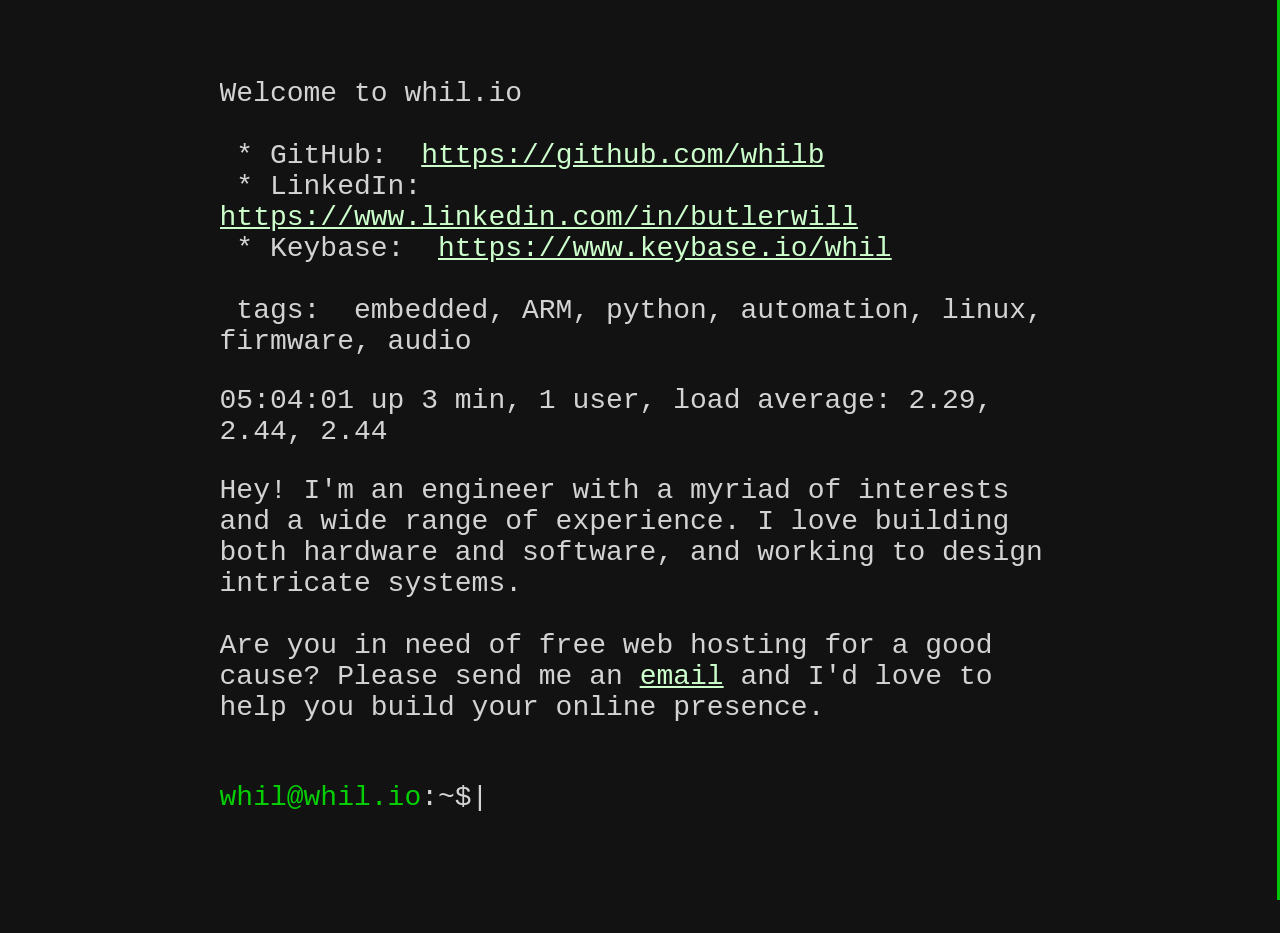
==== index.html @ 9cc26eb1 "initial sync" ====
<head>
	<link rel="stylesheet" href="/style.css">
</head>

<body>
	<div class="center">
		<pre>
Welcome to whil.io

 * GitHub:  <a href="https://github.com/whilb/">https://github.com/whilb</a>
 * LinkedIn:  <a href="https://www.linkedin.com/in/butlerwill/">https://www.linkedin.com/in/butlerwill</a>
 * Keybase:  <a href="https://keybase.io/whil">https://www.keybase.io/whil</a>

 tags:  embedded, ARM, python, automation, linux, firmware, audio</pre>
		<div id="uplined"></div>
		<pre>
Hey! I'm an engineer with a myriad of interests and a wide range of experience. I love building both hardware and software, and working to design intricate systems.

Are you in need of free web hosting for a good cause? Please send me an <a href="mailto:whilb@riseup.net">email</a> and I'd love to help you build your online presence.
		</pre>
		<pre id="typewriter">
<span class="string-highlight">whil@whil.io</span>:~$ ls
projects   misc    partners    <a href="/links">links</a>
<span class="string-highlight">whil@whil.io</span>:~$ cat projects

127local.net 
  A small collection of technical writeups
<span class="string-highlight">whil@whil.io</span>:~$ cat partners

<a href="https://siliconvalleysunrise.org" color="grey">siliconvalleysunrise.org</a>
		</pre>
	</div>
	<script src="/script.js"></script>
</body>
---- style.css ----
.var-highlight {
  color: #c0ad60;
}
.string-highlight {
  color: rgba(0, 255, 0, 0.8);
}

.center {
  width: 70%;
  margin: auto;
  padding: 10px;
}

body {
  padding: 40px;
  background-color: #121212;

  font-size: 2em;
  border-right: solid 3px rgba(0, 255, 0, 0.75);
  font-family: "Source Code Pro", monospace;
  font-size: 28px;
  color: lightgrey;
  margin: 0 auto;
}

pre {
  overflow-x: auto;
  white-space: pre-wrap;
  white-space: -moz-pre-wrap;
  white-space: -pre-wrap;
  white-space: -o-pre-wrap;
  word-wrap: break-word;
}

#typewriter {
  &:after {
    content: "|";
    animation: blink 500ms linear infinite alternate;
  }
}

a {
  background-color: transparent;
  text-decoration: underline;
}

a:link {
  color: #ccffcc;
}

a:visited {
  color: grey;
}

a:hover {
  color: #ccffff;
}

a:active {
  color: #ccffcc;
}



@-webkit-keyframes blink {
  0% {
    opacity: 0;
  }
  100% {
    opacity: 1;
  }
}

@-moz-keyframes blink {
  0% {
    opacity: 0;
  }
  100% {
    opacity: 1;
  }
}

@keyframes blink {
  0% {
    opacity: 0;
  }
  100% {
    opacity: 1;
  }
}
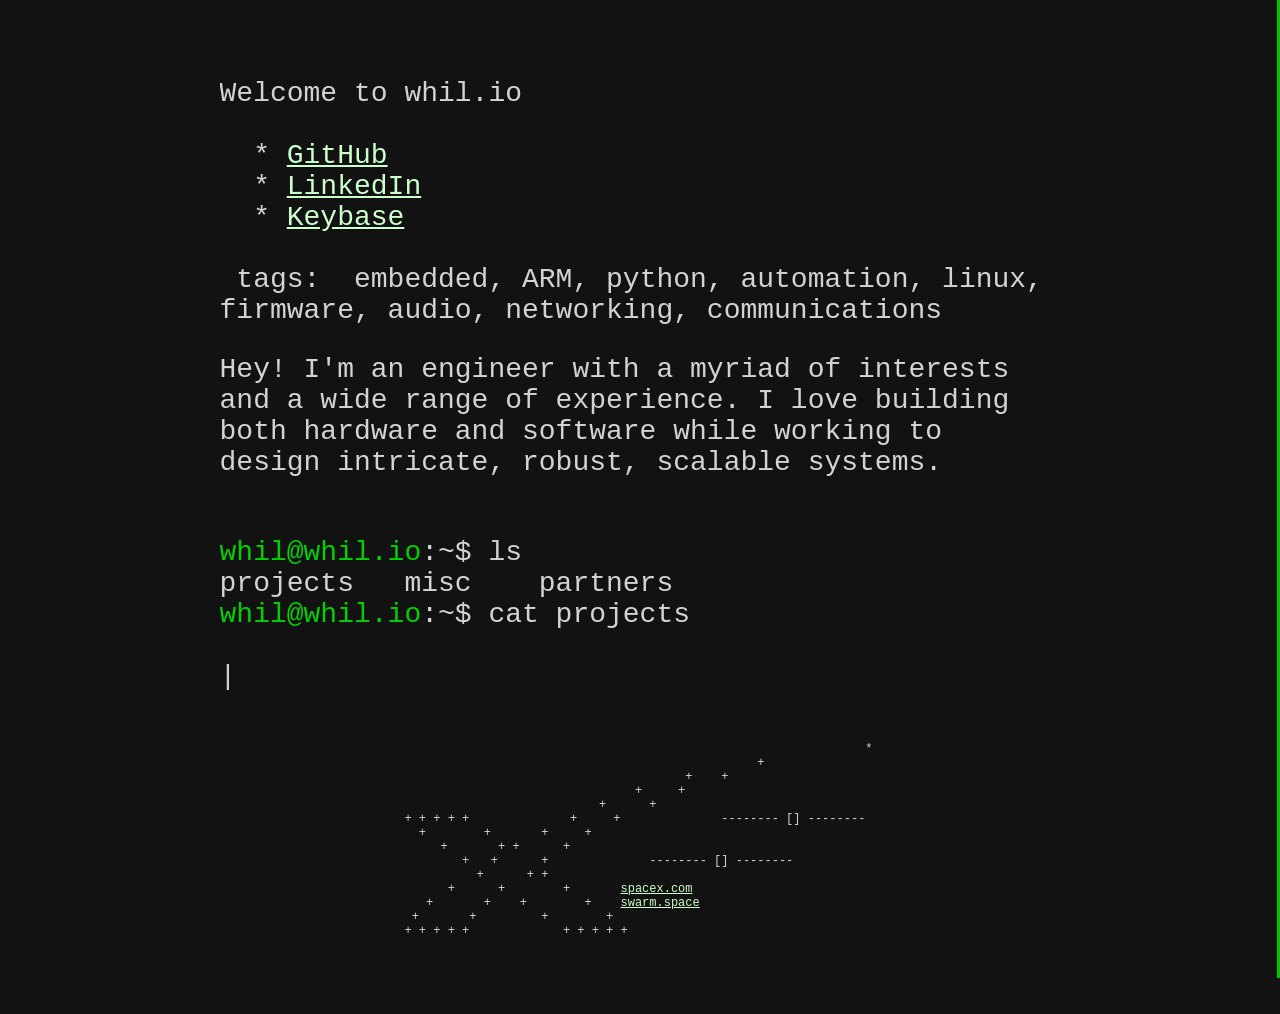
==== commit f269be44: "move back to root for gh pages" ====
--- a/index.html
+++ b/index.html
@@ -1,35 +1,63 @@
-<head>
-	<link rel="stylesheet" href="/style.css">
-</head>
+<html>
+	<head>
+		<link rel="stylesheet" href="style.css">
+		<!-- Sorry for tracking you before. -->
+	</head>
 
-<body>
-	<div class="center">
-		<pre>
+	<body>
+		<div class="center">
+			<pre>
 Welcome to whil.io
 
- * GitHub:  <a href="https://github.com/whilb/">https://github.com/whilb</a>
- * LinkedIn:  <a href="https://www.linkedin.com/in/butlerwill/">https://www.linkedin.com/in/butlerwill</a>
- * Keybase:  <a href="https://keybase.io/whil">https://www.keybase.io/whil</a>
+  * <a href="https://github.com/whilb/">GitHub</a>
+  * <a href="https://www.linkedin.com/in/whilb/">LinkedIn</a>
+  * <a href="https://keybase.io/whil">Keybase</a>
 
- tags:  embedded, ARM, python, automation, linux, firmware, audio</pre>
-		<div id="uplined"></div>
-		<pre>
-Hey! I'm an engineer with a myriad of interests and a wide range of experience. I love building both hardware and software, and working to design intricate systems.
-
-Are you in need of free web hosting for a good cause? Please send me an <a href="mailto:whilb@riseup.net">email</a> and I'd love to help you build your online presence.
-		</pre>
-		<pre id="typewriter">
+ tags:  embedded, ARM, python, automation, linux, firmware, audio, networking, communications</pre>
+			<pre>
+Hey! I'm an engineer with a myriad of interests and a wide range of experience. I love building both hardware and software while working to design intricate, robust, scalable systems.
+			</pre>
+			<pre id="typewriter">
 <span class="string-highlight">whil@whil.io</span>:~$ ls
-projects   misc    partners    <a href="/links">links</a>
+projects   misc    partners
 <span class="string-highlight">whil@whil.io</span>:~$ cat projects
 
-127local.net 
-  A small collection of technical writeups
+<a href="https://127local.net">127local.net</a>
+  A small collection of blog posts, notes, and technical writeups
+
+<a href="https://calculator.127local.net">calc.127local.net</a>
+  JavaScript calculators for <strike>all</strike> some of your calculating needs.
+
+<a href="https://dicetu.be">dicetu.be</a>
+  Online DnD Style Dice Roller. Roll with Friends!
+
+<a href="https://istheboatsinking.com">istheboatsinking.com</a>
+  What was once an idea to monitor a leaky boat is now a silly website.
+
 <span class="string-highlight">whil@whil.io</span>:~$ cat partners
 
-<a href="https://siliconvalleysunrise.org" color="grey">siliconvalleysunrise.org</a>
-		</pre>
-	</div>
-	<script src="/script.js"></script>
-</body>
+<a href="https://emeraldonion.org/">emeraldonion.org</a>
+  Emerald Onion's mission is to protect privacy, anonymity, access to information, and free speech online
 
+<span class="string-highlight">whil@whil.io</span>:~$ 
+</pre>
+		</div>
+<pre style="font-size:12px;" align="center">
+                                                                *
+                                                 +               
+                                       +    +                    
+                                +     +                          
+                           +      +                              
++ + + + +              +     +              -------- [] -------- 
+  +        +       +     +                                       
+     +       + +      +                                          
+        +   +      +              -------- [] --------           
+	  +      + +                                             
+      +      +        +       <a href="https://www.spacex.com">spacex.com</a>                         
+   +       +    +        +    <a href="https://swarm.space">swarm.space</a>                        
+ +       +         +        +                                    
++ + + + +             + + + + +                                  
+</pre>
+		<script src="script.js"></script>
+	</body>
+</html>
--- a/style.css
+++ b/style.css
@@ -21,10 +21,17 @@
   font-size: 28px;
   color: lightgrey;
   margin: 0 auto;
+  -ms-overflow-style: none;  /* IE and Edge */
+  scrollbar-width: none;  /* Firefox */
+}
+
+/* Hide scrollbar for Chrome, Safari and Opera */
+body::-webkit-scrollbar {
+  display: none;
 }
 
 pre {
-  overflow-x: auto;
+  overflow-x: hidden;
   white-space: pre-wrap;
   white-space: -moz-pre-wrap;
   white-space: -pre-wrap;
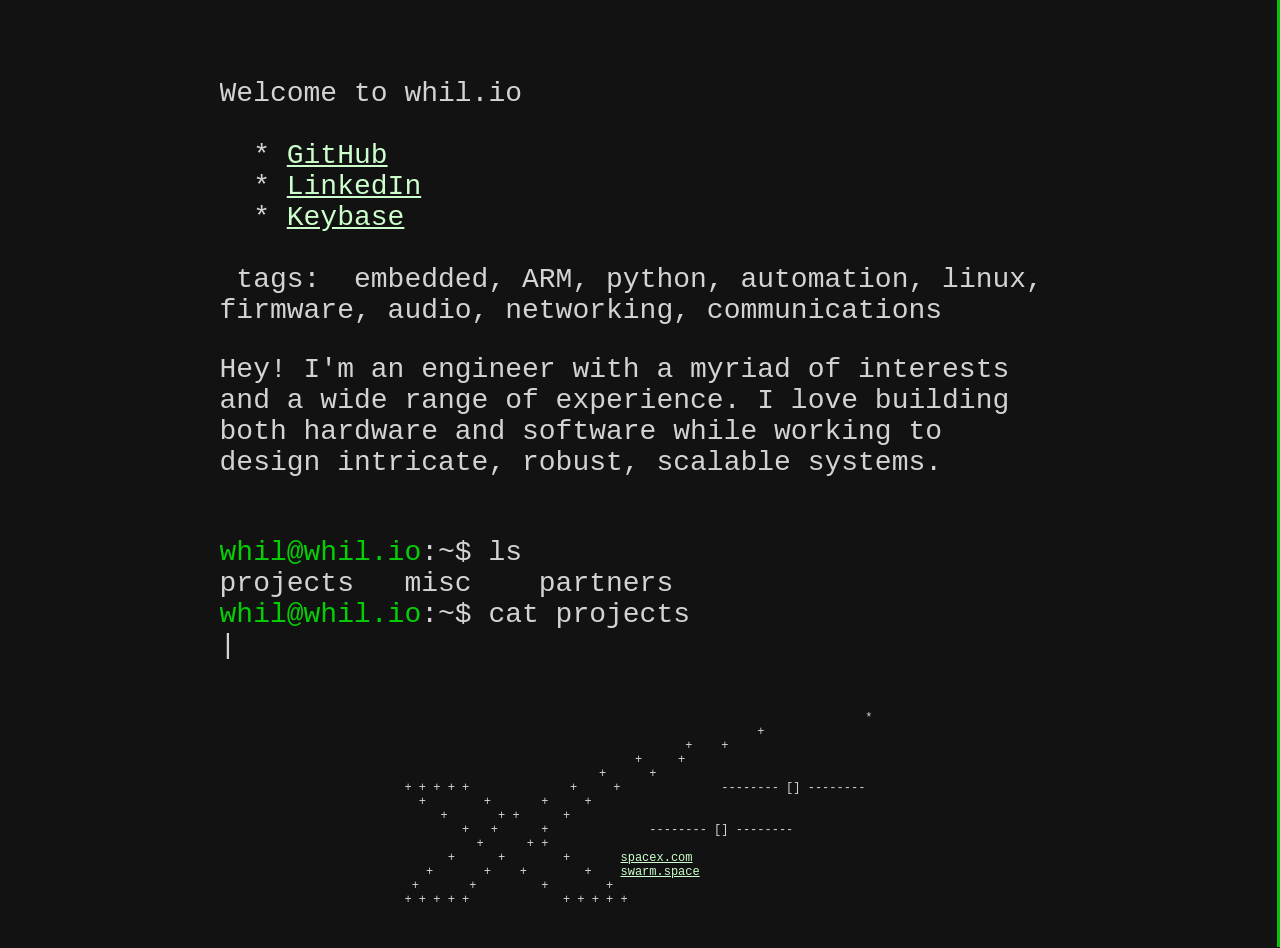
==== commit ceeae601: "Remove 127local.net link" ====
--- a/index.html
+++ b/index.html
@@ -22,8 +22,8 @@
 projects   misc    partners
 <span class="string-highlight">whil@whil.io</span>:~$ cat projects
 
-<a href="https://127local.net">127local.net</a>
-  A small collection of blog posts, notes, and technical writeups
+<a href="https://wgb.dev">wgb.dev</a>
+  My hugo blog!
 
 <a href="https://calculator.127local.net">calc.127local.net</a>
   JavaScript calculators for <strike>all</strike> some of your calculating needs.
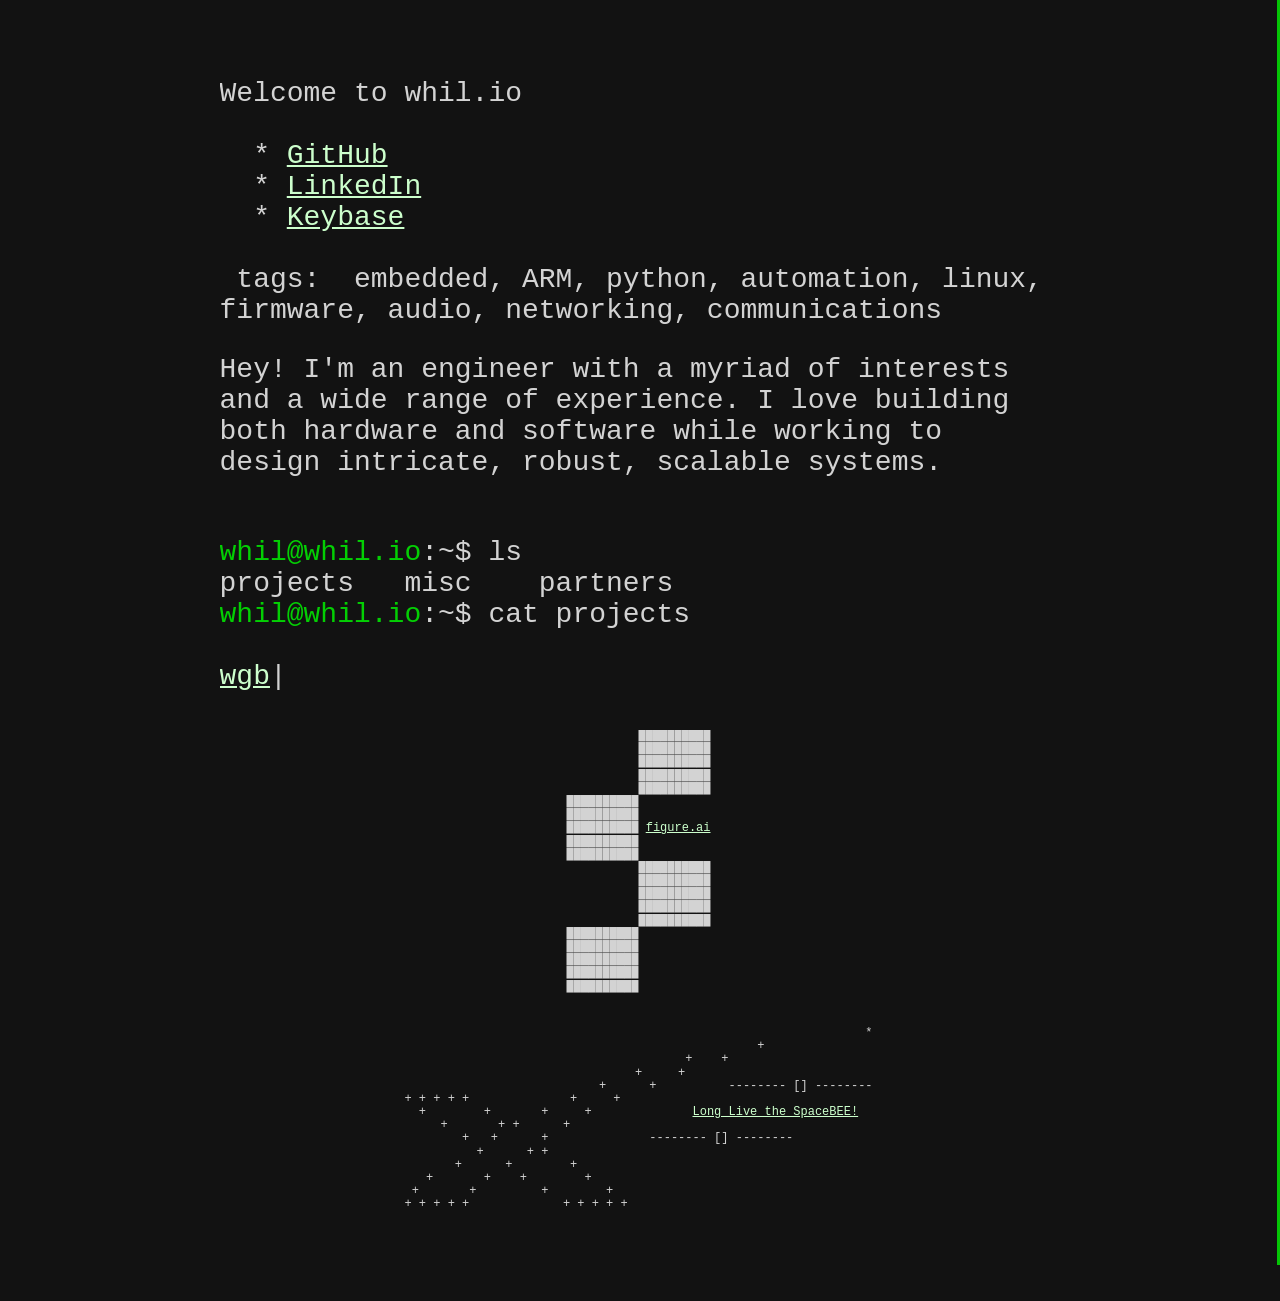
==== commit 47a77cd7: "rework ascii art" ====
--- a/index.html
+++ b/index.html
@@ -42,22 +42,49 @@
 <span class="string-highlight">whil@whil.io</span>:~$ 
 </pre>
 		</div>
-<pre style="font-size:12px;" align="center">
+<div class="ascii-wrap">
+  <pre class="ascii">
+          ██████████
+          ██████████
+          ██████████
+          ██████████
+          ██████████
+██████████          
+██████████          
+██████████ <a href="https://www.figure.ai/">figure.ai</a>
+██████████          
+██████████          
+          ██████████
+          ██████████
+          ██████████
+          ██████████
+          ██████████
+██████████          
+██████████          
+██████████          
+██████████          
+██████████          
+  </pre>
+</div>
+
+<div class="ascii-wrap" style="margin-top:20px;">
+  <pre class="ascii">
                                                                 *
                                                  +               
                                        +    +                    
                                 +     +                          
-                           +      +                              
-+ + + + +              +     +              -------- [] -------- 
-  +        +       +     +                                       
+                           +      +          -------- [] --------
++ + + + +              +     +               
+  +        +       +     +              <a href="https://en.wikipedia.org/wiki/Swarm_Technologies">Long Live the SpaceBEE!</a>
      +       + +      +                                          
         +   +      +              -------- [] --------           
-	  +      + +                                             
-      +      +        +       <a href="https://www.spacex.com">spacex.com</a>                         
-   +       +    +        +    <a href="https://swarm.space">swarm.space</a>                        
+          +      + +                                             
+       +      +        +
+   +       +    +        +
  +       +         +        +                                    
 + + + + +             + + + + +                                  
-</pre>
+  </pre>
+</div>
 		<script src="script.js"></script>
 	</body>
 </html>
--- a/style.css
+++ b/style.css
@@ -9,6 +9,25 @@
   width: 70%;
   margin: auto;
   padding: 10px;
+}
+
+.ascii-wrap {
+        display: flex;
+        justify-content: center;
+}
+
+.ascii {
+        /* never wrap the art */
+        white-space: pre;
+        margin: 0;
+        overflow-y: hidden;
+
+        /* responsive sizing: shrinks on narrow screens, caps at 12px */
+        font-size: clamp(7px, 2.2vw, 12px);
+        line-height: 1.1;
+
+        /* optional: improves “block” look */
+        font-variant-ligatures: none;
 }
 
 body {
